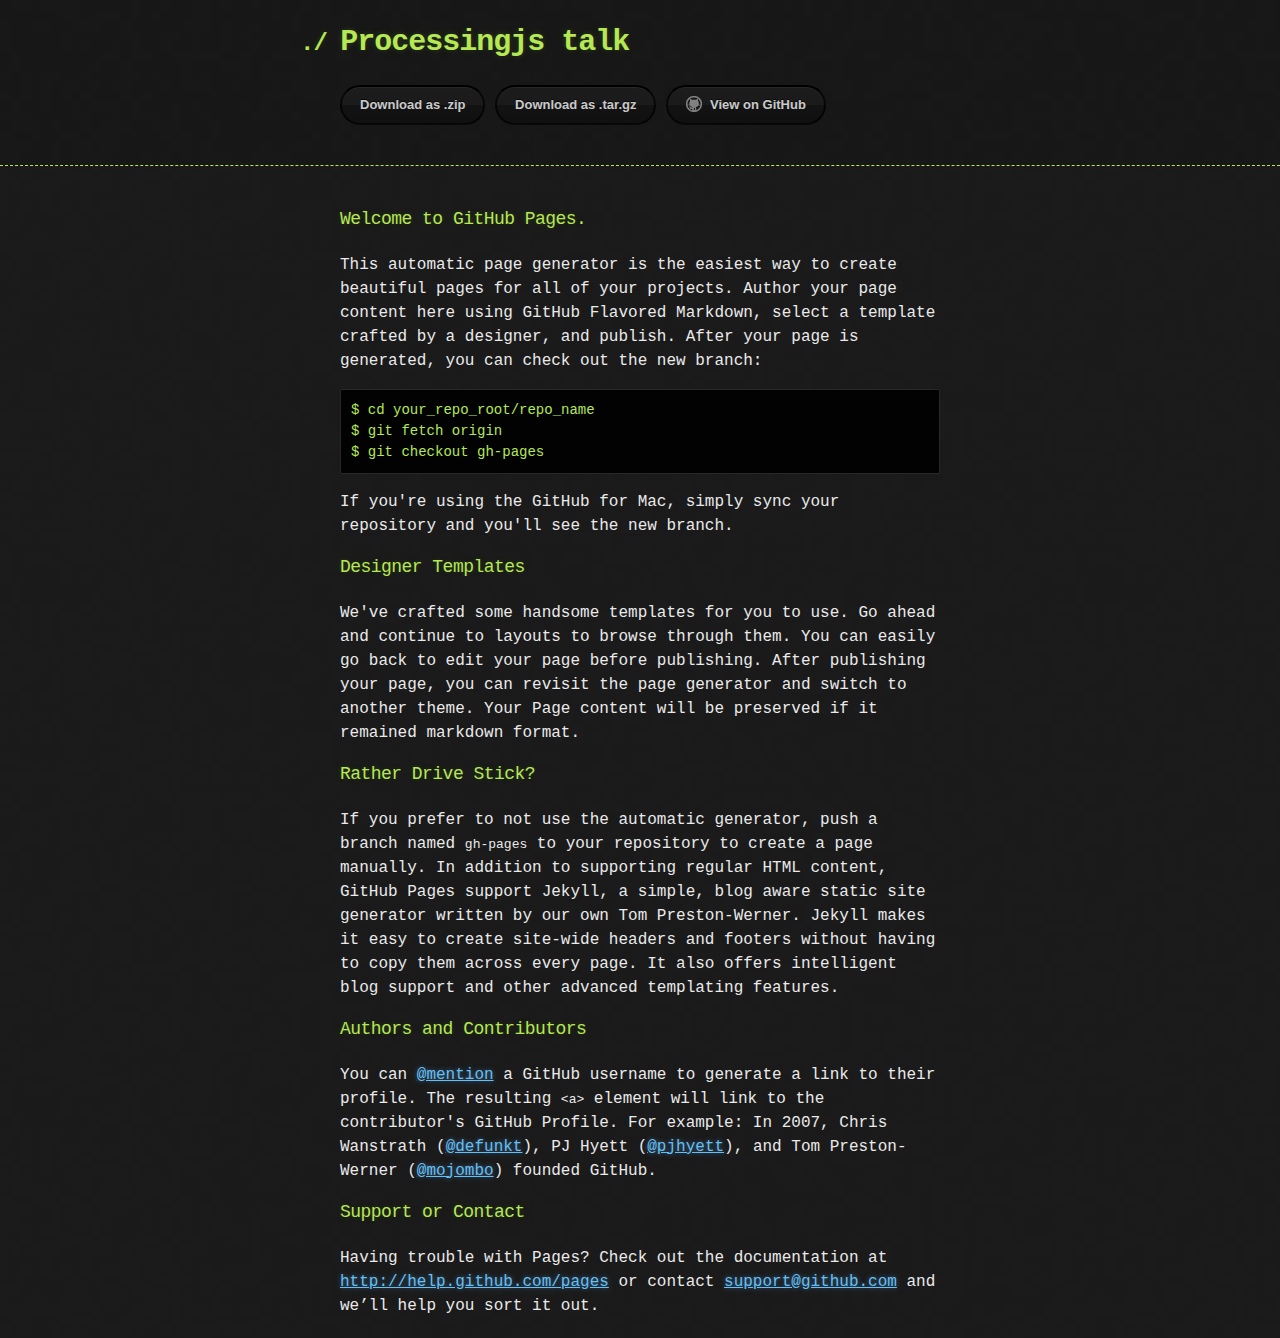
==== index.html @ dd73e2ac "Create gh-pages branch via GitHub" ====
<!DOCTYPE html>
<html>
  <head>
    <meta charset='utf-8'>
    <meta http-equiv="X-UA-Compatible" content="chrome=1">

    <link rel="stylesheet" type="text/css" href="stylesheets/stylesheet.css" media="screen" />
    <link rel="stylesheet" type="text/css" href="stylesheets/pygment_trac.css" media="screen" />
    <link rel="stylesheet" type="text/css" href="stylesheets/print.css" media="print" />

    <title>Processingjs talk by javierg</title>
  </head>

  <body>

    <header>
      <div class="container">
        <h1>Processingjs talk</h1>
        <h2></h2>

        <section id="downloads">
          <a href="https://github.com/javierg/processingjs_talk/zipball/master" class="btn">Download as .zip</a>
          <a href="https://github.com/javierg/processingjs_talk/tarball/master" class="btn">Download as .tar.gz</a>
          <a href="https://github.com/javierg/processingjs_talk" class="btn btn-github"><span class="icon"></span>View on GitHub</a>
        </section>
      </div>
    </header>

    <div class="container">
      <section id="main_content">
        <h3>Welcome to GitHub Pages.</h3>

<p>This automatic page generator is the easiest way to create beautiful pages for all of your projects. Author your page content here using GitHub Flavored Markdown, select a template crafted by a designer, and publish. After your page is generated, you can check out the new branch:</p>

<pre><code>$ cd your_repo_root/repo_name
$ git fetch origin
$ git checkout gh-pages
</code></pre>

<p>If you're using the GitHub for Mac, simply sync your repository and you'll see the new branch.</p>

<h3>Designer Templates</h3>

<p>We've crafted some handsome templates for you to use. Go ahead and continue to layouts to browse through them. You can easily go back to edit your page before publishing. After publishing your page, you can revisit the page generator and switch to another theme. Your Page content will be preserved if it remained markdown format.</p>

<h3>Rather Drive Stick?</h3>

<p>If you prefer to not use the automatic generator, push a branch named <code>gh-pages</code> to your repository to create a page manually. In addition to supporting regular HTML content, GitHub Pages support Jekyll, a simple, blog aware static site generator written by our own Tom Preston-Werner. Jekyll makes it easy to create site-wide headers and footers without having to copy them across every page. It also offers intelligent blog support and other advanced templating features.</p>

<h3>Authors and Contributors</h3>

<p>You can <a href="https://github.com/blog/821" class="user-mention">@mention</a> a GitHub username to generate a link to their profile. The resulting <code>&lt;a&gt;</code> element will link to the contributor's GitHub Profile. For example: In 2007, Chris Wanstrath (<a href="https://github.com/defunkt" class="user-mention">@defunkt</a>), PJ Hyett (<a href="https://github.com/pjhyett" class="user-mention">@pjhyett</a>), and Tom Preston-Werner (<a href="https://github.com/mojombo" class="user-mention">@mojombo</a>) founded GitHub.</p>

<h3>Support or Contact</h3>

<p>Having trouble with Pages? Check out the documentation at <a href="http://help.github.com/pages">http://help.github.com/pages</a> or contact <a href="mailto:support@github.com">support@github.com</a> and we’ll help you sort it out.</p>
      </section>
    </div>

    
  </body>
</html>
---- stylesheets/stylesheet.css ----
body {
  margin: 0;
  padding: 0;
  background: #151515 url("../images/bkg.png") 0 0;
  color: #eaeaea;
  font: 16px;
  line-height: 1.5;
  font-family: Monaco, "Bitstream Vera Sans Mono", "Lucida Console", Terminal, monospace;
}

/* General & 'Reset' Stuff */

.container {
  width: 90%;
  max-width: 600px;
  margin: 0 auto;
}

section {
  display: block;
  margin: 0 0 20px 0;
}

h1, h2, h3, h4, h5, h6 {
  margin: 0 0 20px;
}

li {
  line-height: 1.4 ;
}

/* Header, <header>
   header   - container
   h1       - project name
   h2       - project description
*/

header {
  background: rgba(0, 0, 0, 0.1);
  width: 100%;
  border-bottom: 1px dashed #b5e853;
  padding: 20px 0;
  margin: 0 0 40px 0;
}

header h1 {
  font-size: 30px;
  line-height: 1.5;
  margin: 0 0 0 -40px;
  font-weight: bold;
  font-family: Monaco, "Bitstream Vera Sans Mono", "Lucida Console", Terminal, monospace;
  color: #b5e853;
  text-shadow: 0 1px 1px rgba(0, 0, 0, 0.1),
               0 0 5px rgba(181, 232, 83, 0.1),
               0 0 10px rgba(181, 232, 83, 0.1);
  letter-spacing: -1px;
  -webkit-font-smoothing: antialiased;
}

header h1:before {
  content: "./ ";
  font-size: 24px;
}

header h2 {
  font-size: 18px;
  font-weight: 300;
  color: #666;
}

#downloads .btn {
  display: inline-block;
  text-align: center;
  margin: 0;
}

/* Main Content
*/

#main_content {
  width: 100%;
  -webkit-font-smoothing: antialiased;
}
section img {
  max-width: 100%
}

h1, h2, h3, h4, h5, h6 {
  font-weight: normal;
  font-family: Monaco, "Bitstream Vera Sans Mono", "Lucida Console", Terminal, monospace;
  color: #b5e853;
  letter-spacing: -0.03em;
  text-shadow: 0 1px 1px rgba(0, 0, 0, 0.1),
               0 0 5px rgba(181, 232, 83, 0.1),
               0 0 10px rgba(181, 232, 83, 0.1);
}

#main_content h1 {
  font-size: 30px;
}

#main_content h2 {
  font-size: 24px;
}

#main_content h3 {
  font-size: 18px;
}

#main_content h4 {
  font-size: 14px;
}

#main_content h5 {
  font-size: 12px;
  text-transform: uppercase;
  margin: 0 0 5px 0;
}

#main_content h6 {
  font-size: 12px;
  text-transform: uppercase;
  color: #999;
  margin: 0 0 5px 0;
}

dt {
  font-style: italic;
  font-weight: bold;
}

ul li {
  list-style: none;
}

ul li:before {
  content: ">>";
  font-family: Monaco, "Bitstream Vera Sans Mono", "Lucida Console", Terminal, monospace;
  font-size: 13px;
  color: #b5e853;
  margin-left: -37px;
  margin-right: 21px;
  line-height: 16px;
}

blockquote {
  color: #aaa;
  padding-left: 10px;
  border-left: 1px dotted #666;
}

pre {
  background: rgba(0, 0, 0, 0.9);
  border: 1px solid rgba(255, 255, 255, 0.15);
  padding: 10px;
  font-size: 14px;
  color: #b5e853;
  border-radius: 2px;
  -moz-border-radius: 2px;
  -webkit-border-radius: 2px;
  text-wrap: normal;
  overflow: auto;
  overflow-y: hidden;
}

table {
  width: 100%;
  margin: 0 0 20px 0;
}

th {
  text-align: left;
  border-bottom: 1px dashed #b5e853;
  padding: 5px 10px;
}

td {
  padding: 5px 10px;
}

hr {
  height: 0;
  border: 0;
  border-bottom: 1px dashed #b5e853;
  color: #b5e853;
}

/* Buttons
*/

.btn {
  display: inline-block;
  background: -webkit-linear-gradient(top, rgba(40, 40, 40, 0.3), rgba(35, 35, 35, 0.3) 50%, rgba(10, 10, 10, 0.3) 50%, rgba(0, 0, 0, 0.3));
  padding: 8px 18px;
  border-radius: 50px;
  border: 2px solid rgba(0, 0, 0, 0.7);
  border-bottom: 2px solid rgba(0, 0, 0, 0.7);
  border-top: 2px solid rgba(0, 0, 0, 1);
  color: rgba(255, 255, 255, 0.8);
  font-family: Helvetica, Arial, sans-serif;
  font-weight: bold;
  font-size: 13px;
  text-decoration: none;
  text-shadow: 0 -1px 0 rgba(0, 0, 0, 0.75);
  box-shadow: inset 0 1px 0 rgba(255, 255, 255, 0.05);
}

.btn:hover {
  background: -webkit-linear-gradient(top, rgba(40, 40, 40, 0.6), rgba(35, 35, 35, 0.6) 50%, rgba(10, 10, 10, 0.8) 50%, rgba(0, 0, 0, 0.8));
}

.btn .icon {
  display: inline-block;
  width: 16px;
  height: 16px;
  margin: 1px 8px 0 0;
  float: left;
}

.btn-github .icon {
  opacity: 0.6;
  background: url("../images/blacktocat.png") 0 0 no-repeat;
}

/* Links
   a, a:hover, a:visited
*/

a {
  color: #63c0f5;
  text-shadow: 0 0 5px rgba(104, 182, 255, 0.5);
}

/* Clearfix */

.cf:before, .cf:after {
  content:"";
  display:table;
}

.cf:after {
  clear:both;
}

.cf {
  zoom:1;
}
---- stylesheets/pygment_trac.css ----
.highlight .c { color: #999988; font-style: italic } /* Comment */
.highlight .err { color: #a61717; background-color: #e3d2d2 } /* Error */
.highlight .k { font-weight: bold } /* Keyword */
.highlight .o { font-weight: bold } /* Operator */
.highlight .cm { color: #999988; font-style: italic } /* Comment.Multiline */
.highlight .cp { color: #999999; font-weight: bold } /* Comment.Preproc */
.highlight .c1 { color: #999988; font-style: italic } /* Comment.Single */
.highlight .cs { color: #999999; font-weight: bold; font-style: italic } /* Comment.Special */
.highlight .gd { color: #000000; background-color: #ffdddd } /* Generic.Deleted */
.highlight .gd .x { color: #000000; background-color: #ffaaaa } /* Generic.Deleted.Specific */
.highlight .ge { font-style: italic } /* Generic.Emph */
.highlight .gr { color: #aa0000 } /* Generic.Error */
.highlight .gh { color: #999999 } /* Generic.Heading */
.highlight .gi { color: #000000; background-color: #ddffdd } /* Generic.Inserted */
.highlight .gi .x { color: #000000; background-color: #aaffaa } /* Generic.Inserted.Specific */
.highlight .go { color: #888888 } /* Generic.Output */
.highlight .gp { color: #555555 } /* Generic.Prompt */
.highlight .gs { font-weight: bold } /* Generic.Strong */
.highlight .gu { color: #800080; font-weight: bold; } /* Generic.Subheading */
.highlight .gt { color: #aa0000 } /* Generic.Traceback */
.highlight .kc { font-weight: bold } /* Keyword.Constant */
.highlight .kd { font-weight: bold } /* Keyword.Declaration */
.highlight .kn { font-weight: bold } /* Keyword.Namespace */
.highlight .kp { font-weight: bold } /* Keyword.Pseudo */
.highlight .kr { font-weight: bold } /* Keyword.Reserved */
.highlight .kt { color: #445588; font-weight: bold } /* Keyword.Type */
.highlight .m { color: #009999 } /* Literal.Number */
.highlight .s { color: #d14 } /* Literal.String */
.highlight .na { color: #008080 } /* Name.Attribute */
.highlight .nb { color: #0086B3 } /* Name.Builtin */
.highlight .nc { color: #445588; font-weight: bold } /* Name.Class */
.highlight .no { color: #008080 } /* Name.Constant */
.highlight .ni { color: #800080 } /* Name.Entity */
.highlight .ne { color: #990000; font-weight: bold } /* Name.Exception */
.highlight .nf { color: #990000; font-weight: bold } /* Name.Function */
.highlight .nn { color: #555555 } /* Name.Namespace */
.highlight .nt { color: #CBDFFF } /* Name.Tag */
.highlight .nv { color: #008080 } /* Name.Variable */
.highlight .ow { font-weight: bold } /* Operator.Word */
.highlight .w { color: #bbbbbb } /* Text.Whitespace */
.highlight .mf { color: #009999 } /* Literal.Number.Float */
.highlight .mh { color: #009999 } /* Literal.Number.Hex */
.highlight .mi { color: #009999 } /* Literal.Number.Integer */
.highlight .mo { color: #009999 } /* Literal.Number.Oct */
.highlight .sb { color: #d14 } /* Literal.String.Backtick */
.highlight .sc { color: #d14 } /* Literal.String.Char */
.highlight .sd { color: #d14 } /* Literal.String.Doc */
.highlight .s2 { color: #d14 } /* Literal.String.Double */
.highlight .se { color: #d14 } /* Literal.String.Escape */
.highlight .sh { color: #d14 } /* Literal.String.Heredoc */
.highlight .si { color: #d14 } /* Literal.String.Interpol */
.highlight .sx { color: #d14 } /* Literal.String.Other */
.highlight .sr { color: #009926 } /* Literal.String.Regex */
.highlight .s1 { color: #d14 } /* Literal.String.Single */
.highlight .ss { color: #990073 } /* Literal.String.Symbol */
.highlight .bp { color: #999999 } /* Name.Builtin.Pseudo */
.highlight .vc { color: #008080 } /* Name.Variable.Class */
.highlight .vg { color: #008080 } /* Name.Variable.Global */
.highlight .vi { color: #008080 } /* Name.Variable.Instance */
.highlight .il { color: #009999 } /* Literal.Number.Integer.Long */

.type-csharp .highlight .k { color: #0000FF }
.type-csharp .highlight .kt { color: #0000FF }
.type-csharp .highlight .nf { color: #000000; font-weight: normal }
.type-csharp .highlight .nc { color: #2B91AF }
.type-csharp .highlight .nn { color: #000000 }
.type-csharp .highlight .s { color: #A31515 }
.type-csharp .highlight .sc { color: #A31515 }
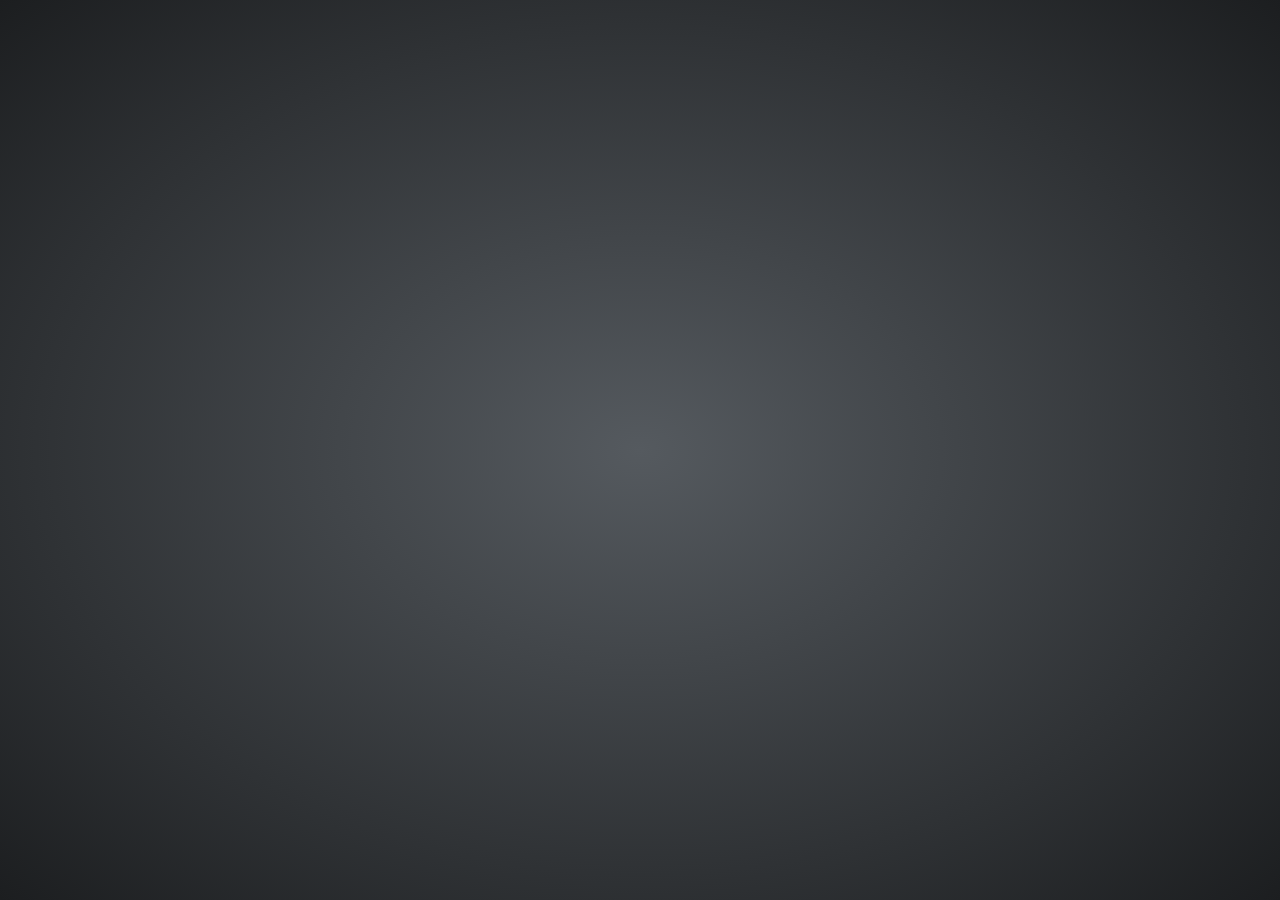
==== commit b960dacf: "first draft of presentation pages" ====
--- a/index.html
+++ b/index.html
@@ -1,62 +1,295 @@
-<!DOCTYPE html>
-<html>
-  <head>
-    <meta charset='utf-8'>
-    <meta http-equiv="X-UA-Compatible" content="chrome=1">
-
-    <link rel="stylesheet" type="text/css" href="stylesheets/stylesheet.css" media="screen" />
-    <link rel="stylesheet" type="text/css" href="stylesheets/pygment_trac.css" media="screen" />
-    <link rel="stylesheet" type="text/css" href="stylesheets/print.css" media="print" />
-
-    <title>Processingjs talk by javierg</title>
-  </head>
-
-  <body>
-
-    <header>
-      <div class="container">
-        <h1>Processingjs talk</h1>
-        <h2></h2>
-
-        <section id="downloads">
-          <a href="https://github.com/javierg/processingjs_talk/zipball/master" class="btn">Download as .zip</a>
-          <a href="https://github.com/javierg/processingjs_talk/tarball/master" class="btn">Download as .tar.gz</a>
-          <a href="https://github.com/javierg/processingjs_talk" class="btn btn-github"><span class="icon"></span>View on GitHub</a>
-        </section>
-      </div>
-    </header>
-
-    <div class="container">
-      <section id="main_content">
-        <h3>Welcome to GitHub Pages.</h3>
-
-<p>This automatic page generator is the easiest way to create beautiful pages for all of your projects. Author your page content here using GitHub Flavored Markdown, select a template crafted by a designer, and publish. After your page is generated, you can check out the new branch:</p>
-
-<pre><code>$ cd your_repo_root/repo_name
-$ git fetch origin
-$ git checkout gh-pages
-</code></pre>
-
-<p>If you're using the GitHub for Mac, simply sync your repository and you'll see the new branch.</p>
-
-<h3>Designer Templates</h3>
-
-<p>We've crafted some handsome templates for you to use. Go ahead and continue to layouts to browse through them. You can easily go back to edit your page before publishing. After publishing your page, you can revisit the page generator and switch to another theme. Your Page content will be preserved if it remained markdown format.</p>
-
-<h3>Rather Drive Stick?</h3>
-
-<p>If you prefer to not use the automatic generator, push a branch named <code>gh-pages</code> to your repository to create a page manually. In addition to supporting regular HTML content, GitHub Pages support Jekyll, a simple, blog aware static site generator written by our own Tom Preston-Werner. Jekyll makes it easy to create site-wide headers and footers without having to copy them across every page. It also offers intelligent blog support and other advanced templating features.</p>
-
-<h3>Authors and Contributors</h3>
-
-<p>You can <a href="https://github.com/blog/821" class="user-mention">@mention</a> a GitHub username to generate a link to their profile. The resulting <code>&lt;a&gt;</code> element will link to the contributor's GitHub Profile. For example: In 2007, Chris Wanstrath (<a href="https://github.com/defunkt" class="user-mention">@defunkt</a>), PJ Hyett (<a href="https://github.com/pjhyett" class="user-mention">@pjhyett</a>), and Tom Preston-Werner (<a href="https://github.com/mojombo" class="user-mention">@mojombo</a>) founded GitHub.</p>
-
-<h3>Support or Contact</h3>
-
-<p>Having trouble with Pages? Check out the documentation at <a href="http://help.github.com/pages">http://help.github.com/pages</a> or contact <a href="mailto:support@github.com">support@github.com</a> and we’ll help you sort it out.</p>
-      </section>
-    </div>
-
-    
-  </body>
-</html>+<!doctype html>  
+<html lang="en">
+	
+	<head>
+		<meta charset="utf-8">
+		
+    <title>Processing JS</title>
+
+		<meta name="description" content="An easy to use CSS 3D slideshow tool for quickly creating good looking HTML presentations.">
+		<meta name="author" content="Hakim El Hattab">
+
+		<meta name="apple-mobile-web-app-capable" content="yes" />
+		<meta name="apple-mobile-web-app-status-bar-style" content="black-translucent" />
+		
+		<link href='http://fonts.googleapis.com/css?family=Lato:400,700,400italic,700italic' rel='stylesheet' type='text/css'>
+		
+		<link rel="stylesheet" href="css/reset.css">
+		<link rel="stylesheet" href="css/main.css">
+		<link rel="stylesheet" href="css/print.css" type="text/css" media="print">
+    <link rel="stylesheet" href="lib/css/zenburn.css">
+
+    <script src="/javascripts/jquery.js" type="text/javascript"></script>
+		<script src="/lib/js/head.min.js"></script>
+    <script src="javascripts/processing.js"></script>
+		<script>
+      $(function(){
+        // Load the main reveal.js script
+        head.js( 'javascripts/reveal.js', function() {
+          // Parse the query string into a key/value object
+          var query = {};
+
+          location.search.replace( /[A-Z0-9]+?=(\w*)/gi, function(a) {
+            query[ a.split( '=' ).shift() ] = a.split( '=' ).pop();
+          } );
+
+          // Fires each time a new slide is activated
+          Reveal.addEventListener( 'slidechanged', function( event ) {
+            // event.previousSlide, event.currentSlide, event.indexh, event.indexv
+          } );
+
+          Reveal.initialize({
+            // Display controls in the bottom right corner
+            controls: true,
+
+            // Display a presentation progress bar
+            progress: true,
+
+            // If true; each slide will be pushed to the browser history
+            history: true,
+
+            // Loops the presentation, defaults to false
+            loop: false,
+
+            // Flags if mouse wheel navigation should be enabled
+            mouseWheel: false,
+
+            // Apply a 3D roll to links on hover
+            rollingLinks: true,
+
+            // UI style
+            theme: query.theme || 'default', // default/neon/beige
+
+            // Transition style
+            transition: query.transition || 'default' // default/cube/page/concave/linear(2d)
+          });
+        } );
+
+        // Load third party scripts
+        head.js( '/lib/js/classList.js' );
+        head.js( '/lib/js/highlight.js', function() {
+          // Fire off syntax highlighting for potential code samples in the slides
+          hljs.initHighlightingOnLoad();
+        });
+
+      });
+		</script>
+
+	</head>
+	
+	<body>
+		<div class="reveal">
+			<!-- Used to fade in a background when a specific slide state is reached -->
+			<div class="state-background"></div>
+			
+			<!-- Any section element inside of this container is displayed as a slide -->
+			<div class="slides">
+				<section>
+					<h1>Processing.js</h1>
+					<h3 class="inverted">no es una librería de canvas más</h3>
+				</section>
+
+				<section>
+					<h3 class="inverted">...o para ser más exactos</h3>
+					<h1>Processing</h1>
+          <canvas class="fragment" data-processing-sources="/src/jmartinho_tr-lines_2011.pde"></canvas>
+				</section>
+				
+				<section>
+					<h2>El Creador</h2>
+					<p><img src="/images/benfry.jpg" /></p>
+					<p><i><small><a href="http://www.benfry.com">www.benfry.com</a></small></i></p>
+				</section>
+
+        <section>
+          <h2>Plan de Guerra</h2>
+          <p>Se asume que la audiencia tiene un conocimiento intermedio de JavaScript.</p>
+          <ol id="toc">
+            <li>Qué es processing</li>
+            <li>Un pequeño ejemplo</li>
+            <li>Preguntas</li>
+            <li>Visualización de datos</li>
+            <li>Una aplicación</li>
+            <li>Links</li>
+            <li>FIN</li>
+          </ul>
+        </section>
+				
+				<section>
+					<h2>¿Qué es?</h2>
+          <ul>
+            <li class="fragment visible">
+              Processing es un lenguage y ambiente de desarrollo open source para gente que quiere
+              crear imágenes, animaciónes e interacciones.
+            </li>
+            <li class="fragment">
+              Desarrollado inicialmente como software para crear prototipos y enseñar los fundamentos
+              de la programación dentro de un contexto visual.
+            </li>
+            <li class="fragment">
+              A la fecha Processing a evolucionado a un lenguaje que es utilizado por estudiantes,
+              artistas y profesionales.
+            </li>
+          <ul>
+				</section>
+
+				<section>
+          <h2>Características</h2>
+          <ul>
+            <li class="fragment visible">Desarrollado para Linux/Unix, Widnows o Mac/OSX</li>
+            <li class="fragment">Capacidad de generar salida en 2D, 3D y para impresión</li>
+            <li class="fragment">Soporte integrado para OpenGL (WebGL)</li>
+            <li class="fragment">Originalmente escrito para JAVA, portado a Ruby, Python, .NET, JS</li>
+            <li class="fragment">...y coffeeescript</li>
+          </ul>
+				</section>
+
+        <section>
+          <h2>Estructura</h2>
+          <pre><code contenteditable class="language-html">
+&lt;!doctype html&gt;
+&lt;html&gt;
+  &lt;head&gt;
+    &lt;title&gt;Hello Processing&lt;/title&gt;
+    &lt;script src="javascripts/processing.js"&gt;&lt;/script&gt;
+  &lt;/head&gt;
+  &lt;body&gt;
+    &lt;canvas data-processing-sources="sample.pde"&gt;&lt;/canvas&gt;
+  &lt;/body&gt;
+&lt;/html&gt;
+          </code></pre>
+        </section>
+
+        <section>
+          <h2>El código</h2>
+          <pre><code contenteditable>
+float radius = 50.0;
+int X, Y;
+int nX, nY;
+int delay = 16;
+
+void setup(){
+  size(640,480);
+  strokeWeight(10);
+  frameRate(15);
+  X = width / 2;
+  Y = height / 2;
+  nX = X;
+  nY = Y;
+}
+
+void draw() {
+  radius = radius + sin(frameCount / 4);
+  X += (nX - X )/delay;
+  Y += (nY - Y )/delay;
+  background(100);
+  fill(0, 121, 184);
+  stroke(255);
+  ellipse(X, Y, radius, radius);
+}
+
+void mouseMoved(){
+  nX = mouseX;
+  nY = mouseY;
+}
+          </code></pre>
+        </section>
+
+        <section>
+          <h2>Taraaaaaan!</h2>
+          <canvas data-processing-sources="src/sample_01.pde"></canvas>
+        </section>
+
+        <section>
+          <h2>Preguntas...</h2>
+          <img src="/images/wtf.gif">
+        </section>
+
+        <section>
+          <h2>II. Visualización de datos</h2>
+          <p>La visualización de datos es el estudio de la representación visual de datos</P>
+          <blockquote>donde los datos son información abstraida de alguna manera esquemática, incluyendo atributos, variables, o alguna forma de unidad informática</blockquote>
+        </section>
+
+        <section>
+          <h2>Por ejemplo</h2>
+          <img src="/images/chimp-900.jpeg">
+          <small>© 2008 Ben Fry.</small>
+        </section>
+
+        <section>
+          <h2>Hagamos algo</h2>
+          <p class="fragment">De un set de datos representemos información relevante</p>
+          <p class="fragment">Por ejemplo, de un feed the twitter obtengamos el hash #tijuana</p>
+          <p class="fragment">representemos las menciones negativas y las positivas</p>
+          <p class="fragment">el uso de palabras dentro de un diccionario determina si el post es positivo o negativo</p>
+        </section>
+
+        <section>
+          <h2>Boceto</h2>
+          <p>#insertar boceto aquí</p>
+        </section>
+
+        <section>
+          <h2>El Código</h2>
+          <pre><code>#get twitter feed</code></pre>
+        </section>
+
+        <section>
+          <h2>Definimos las palabras</h2>
+          <pre><code>#set dictionary</code></pre>
+        </section>
+
+        <section>
+          <h2>Categorizamos los feeds</h2>
+          <pre><code>#set feed good/evyl ratio value</code></pre>
+        </section>
+
+        <section>
+          <h2>Graficamos los feeds en la pantalla</h2>
+          <pre><code>#draw the feeds</code></pre>
+        </section>
+
+        <section>
+          <h2>Actualización en timepo real?</h2>
+          <pre><code>#redraw the feeds</code></pre>
+        </section>
+
+        <section>
+          <h2>Preguntas...</h2>
+          <img src="/images/wtf.gif">
+        </section>
+
+        <section>
+          <h2>LINKS</h2>
+          <ul>
+            <li><a href="http://www.processing.org/">processing.org</a></li>
+            <li><a href="http://www.openprocessing.org/">openprocessing.org</a></li>
+            <li><a href="http://www.openprocessing.org/">processingjs.org</a></li>
+            <li><a href="https://github.com/jashkenas/ruby-processing">ruby processing</a></li>
+            <li><a href="https://github.com/jdf/processing.py">python processing</a></li>
+            <li><a href="http://dnetprocessing.sourceforge.net">.NET processing</a></li>
+          </ul>
+        </section>
+				
+				<section>
+					<h1>FIN</h1>
+					<h3 class="inverted">Javier Guerra</h3>
+          <small><a href="mailto:guerra@metamorfo.com">@tijuanate</a></small>
+				</section>
+			</div>
+
+			<!-- The navigational controls UI -->
+			<aside class="controls">
+				<a class="left" href="#">&#x25C4;</a>
+				<a class="right" href="#">&#x25BA;</a>
+				<a class="up" href="#">&#x25B2;</a>
+				<a class="down" href="#">&#x25BC;</a>
+			</aside>
+
+			<!-- Displays presentation progress, max value changes via JS to reflect # of slides -->
+			<div class="progress"><span></span></div>
+			
+		</div>		
+	</body>
+</html>
--- a/css/main.css
+++ b/css/main.css
@@ -0,0 +1,1011 @@
+@charset "UTF-8";
+/**
+ * Main styles for reveal.js 
+ *
+ * @author Hakim El Hattab
+ */
+
+
+/*********************************************
+ * FONT-FACE DEFINITIONS
+ *********************************************/
+
+@font-face {
+	font-family: 'League Gothic';
+	src: url('../lib/font/league_gothic-webfont.ttf') format('truetype');
+	font-weight: normal;
+	font-style: normal;
+}
+
+
+/*********************************************
+ * GLOBAL STYLES
+ *********************************************/
+
+html, body {
+	padding: 0;
+	margin: 0;
+	width: 100%;
+	height: 100%;
+	min-height: 600px;
+}
+
+body {
+	position: relative;
+	padding: 0;
+	margin: 0;
+	overflow: hidden;
+	
+	font-family: 'Lato', Times, 'Times New Roman', serif;
+	font-size: 36px;
+	font-weight: 200;
+	letter-spacing: -0.02em;
+	color: #eee;
+
+	background: #1c1e20;
+	background: url([data-uri]);
+	background: -moz-radial-gradient(center, ellipse cover,  rgba(85,90,95,1) 0%, rgba(28,30,32,1) 100%);
+	background: -webkit-gradient(radial, center center, 0px, center center, 100%, color-stop(0%,rgba(85,90,95,1)), color-stop(100%,rgba(28,30,32,1)));
+	background: -webkit-radial-gradient(center, ellipse cover,  rgba(85,90,95,1) 0%,rgba(28,30,32,1) 100%);
+	background: -o-radial-gradient(center, ellipse cover,  rgba(85,90,95,1) 0%,rgba(28,30,32,1) 100%);
+	background: -ms-radial-gradient(center, ellipse cover,  rgba(85,90,95,1) 0%,rgba(28,30,32,1) 100%);
+	background: radial-gradient(center, ellipse cover,  rgba(85,90,95,1) 0%,rgba(28,30,32,1) 100%);
+}
+
+/*********************************************
+ * HEADERS
+ *********************************************/
+.reveal h1, 
+.reveal h2, 
+.reveal h3, 
+.reveal h4 {
+	margin: 0 0 20px 0;
+	
+	color: #eee;
+	
+	font-family: 'League Gothic', sans-serif;
+	line-height: 0.9em;
+	letter-spacing: 0.02em;
+	
+	text-transform: uppercase;
+	text-shadow: 0px 0px 6px rgba(0,0,0,0.2);
+}
+
+.reveal h1 { font-size: 136px; 	}
+.reveal h2 { font-size: 76px;	}
+.reveal h3 { font-size: 56px;	}
+.reveal h4 { font-size: 36px;	}
+
+.reveal h1.inverted,
+.reveal h2.inverted,
+.reveal h3.inverted,
+.reveal h4.inverted {
+	color: #fff;
+	text-shadow: 0px 0px 2px rgba(0,0,0,0.2);
+}
+
+.reveal h1 {
+	text-shadow: 0 1px 0 #ccc,
+                 0 2px 0 #c9c9c9,
+                 0 3px 0 #bbb,
+                 0 4px 0 #b9b9b9,
+                 0 5px 0 #aaa,
+                 0 6px 1px rgba(0,0,0,.1),
+                 0 0 5px rgba(0,0,0,.1),
+                 0 1px 3px rgba(0,0,0,.3),
+                 0 3px 5px rgba(0,0,0,.2),
+                 0 5px 10px rgba(0,0,0,.25),
+                 0 20px 20px rgba(0,0,0,.15);
+}
+
+
+/*********************************************
+ * VIEW FRAGMENTS
+ *********************************************/
+
+.reveal .slides section .fragment {
+	opacity: 0;
+
+	-webkit-transition: all .2s ease;
+	   -moz-transition: all .2s ease;
+	    -ms-transition: all .2s ease;
+	     -o-transition: all .2s ease;
+	        transition: all .2s ease;
+}
+	.reveal .slides section .fragment.visible {
+		opacity: 1;
+	}
+
+
+/*********************************************
+ * DEFAULT ELEMENT STYLES
+ *********************************************/
+
+.reveal .slides section {
+	line-height: 1.2em;
+	font-weight: normal;
+}
+
+.reveal .slides section p, .reveal .slides section li{
+  margin-bottom: 0.6em;
+}
+
+.reveal strong,
+.reveal b {
+	font-weight: bold;
+}
+
+.reveal em, 
+.reveal i {
+	font-style: italic;
+}
+
+.reveal ol, 
+.reveal ul {
+	display: inline-block;
+
+	text-align: left;
+	margin: 0 auto;
+}
+
+.reveal ol {
+	list-style-type: decimal;
+}
+
+.reveal ul {
+	list-style-type: disc;
+}
+
+.reveal ul ul {
+	list-style-type: square;
+}
+
+.reveal ul ul ul {
+	list-style-type: circle;
+}
+
+.reveal ul ul,
+.reveal ul ol,
+.reveal ol ol,
+.reveal ol ul {
+	display: block;
+	margin-left: 40px;
+}
+
+.reveal p {
+	margin-bottom: 10px;
+}
+
+.reveal blockquote {
+	display: block;
+	position: relative;
+	width: 70%;
+	margin: 5px auto;
+	padding: 5px;
+	
+	font-style: italic;
+	background: rgba(255, 255, 255, 0.05);
+	box-shadow: 0px 0px 2px rgba(0,0,0,0.2);
+}
+	.reveal blockquote:before {
+		content: '“';
+	}
+	.reveal blockquote:after {
+		content: '”';
+	}
+
+.reveal pre {
+	display: block;
+	position: relative;
+	width: 90%;
+	margin: 10px auto;
+
+	text-align: left;
+	font-size: 20px;
+	font-family: monospace;
+	line-height: 1.2em;
+
+	word-wrap: break-word;
+
+	box-shadow: 0px 0px 6px rgba(0,0,0,0.3);
+}
+
+.reveal code {
+	font-family: monospace;
+}
+
+.reveal table th, 
+.reveal table td {
+ 	 text-align: left;
+ 	 padding-right: .3em;
+}
+
+.reveal table th {
+ 	 text-shadow: rgb(255,255,255) 1px 1px 2px;
+}
+
+.reveal small {
+	font-size: 60%;
+	line-height: 1em;
+	vertical-align: top;
+}
+
+.reveal q {	
+	font-style: italic;
+}
+	.reveal q:before {
+		content: '“';
+	}
+	.reveal q:after {
+		content: '”';
+	}
+
+.reveal a:not(.image) {
+	color: hsl(185, 85%, 50%);
+	text-decoration: none;
+
+	-webkit-transition: all .2s ease;
+	   -moz-transition: all .2s ease;
+	    -ms-transition: all .2s ease;
+	     -o-transition: all .2s ease;
+	        transition: all .2s ease;
+}
+	
+	.reveal a:not(.image):hover {
+		color: hsl(185, 85%, 70%);
+		background: hsla(185, 25%, 20%, 0.4);
+		text-shadow: none;
+		border: none;
+		border-radius: 2px;
+	}
+
+.reveal section img {
+	margin: 30px 0 0 0;
+	background: rgba(255,255,255,0.12);
+	border: 4px solid #eee;
+	
+	-webkit-box-shadow: 0 0 10px rgba(0, 0, 0, 0.15);
+	   -moz-box-shadow: 0 0 10px rgba(0, 0, 0, 0.15);
+	        box-shadow: 0 0 10px rgba(0, 0, 0, 0.15);
+	
+	-webkit-transition: all .2s linear;
+	   -moz-transition: all .2s linear;
+	    -ms-transition: all .2s linear;
+	     -o-transition: all .2s linear;
+	        transition: all .2s linear;
+}
+
+	.reveal a:hover img {
+		background: rgba(255,255,255,0.2);
+		border-color: #13DAEC;
+		
+		-webkit-box-shadow: 0 0 20px rgba(0, 0, 0, 0.55);
+		   -moz-box-shadow: 0 0 20px rgba(0, 0, 0, 0.55);
+		        box-shadow: 0 0 20px rgba(0, 0, 0, 0.55);
+	}
+
+
+/*********************************************
+ * CONTROLS
+ *********************************************/
+
+.reveal .controls {
+	display: none;
+	position: fixed;
+	width: 100px;
+	height: 100px;
+	z-index: 30;
+
+	right: 0;
+	bottom: 0;
+}
+	
+	.reveal .controls a {
+		font-size: 30px;
+		position: absolute;
+		opacity: 0.1;
+		color: #fff;
+	}
+		.reveal .controls a.enabled {
+			opacity: 0.6;
+			color: hsl(185, 85%, 70%);
+
+			text-shadow: 0px 0px 2px hsla(185, 45%, 70%, 0.3);
+		}
+		.reveal .controls a.enabled:active {
+			margin-top: 1px;
+		}
+
+	.reveal .controls .left {
+		top: 30px;
+	}
+
+	.reveal .controls .right {
+		left: 60px;
+		top: 30px;
+	}
+
+	.reveal .controls .up {
+		left: 30px;
+	}
+
+	.reveal .controls .down {
+		left: 30px;
+		top: 60px;
+
+	}
+
+
+/*********************************************
+ * PROGRESS BAR
+ *********************************************/
+
+.reveal .progress {
+	position: fixed;
+	display: none;
+	height: 3px;
+	width: 100%;
+	bottom: 0;
+	left: 0;
+
+	background: rgba(0,0,0,0.2);
+}
+	
+	.reveal .progress span {
+		display: block;
+		background: hsl(185, 85%, 50%);
+		height: 100%;
+		width: 0px;
+
+		-webkit-transition: width 800ms cubic-bezier(0.260, 0.860, 0.440, 0.985);
+		   -moz-transition: width 800ms cubic-bezier(0.260, 0.860, 0.440, 0.985);
+		    -ms-transition: width 800ms cubic-bezier(0.260, 0.860, 0.440, 0.985);
+		     -o-transition: width 800ms cubic-bezier(0.260, 0.860, 0.440, 0.985);
+		        transition: width 800ms cubic-bezier(0.260, 0.860, 0.440, 0.985);
+	}
+
+/*********************************************
+ * ROLLING LINKS
+ *********************************************/
+
+.reveal .roll {
+    display: inline-block;
+    overflow: hidden;
+
+    vertical-align: top;
+
+    -webkit-perspective: 400px;
+       -moz-perspective: 400px;
+        -ms-perspective: 400px;
+            perspective: 400px;
+
+    -webkit-perspective-origin: 50% 50%;
+       -moz-perspective-origin: 50% 50%;
+        -ms-perspective-origin: 50% 50%;
+            perspective-origin: 50% 50%;
+}
+	.reveal .roll:hover {
+		background: none;
+		text-shadow: none;
+	}
+.reveal .roll span {
+    display: block;
+    position: relative;
+    padding: 0 2px;
+
+	pointer-events: none;
+
+    -webkit-transition: all 400ms ease;
+       -moz-transition: all 400ms ease;
+        -ms-transition: all 400ms ease;
+            transition: all 400ms ease;
+    
+    -webkit-transform-origin: 50% 0%;
+       -moz-transform-origin: 50% 0%;
+        -ms-transform-origin: 50% 0%;
+            transform-origin: 50% 0%;
+    
+    -webkit-transform-style: preserve-3d;
+       -moz-transform-style: preserve-3d;
+        -ms-transform-style: preserve-3d;
+            transform-style: preserve-3d;
+}
+    .reveal .roll:hover span {
+        background: rgba(0,0,0,0.5);
+
+        -webkit-transform: translate3d( 0px, 0px, -45px ) rotateX( 90deg );
+           -moz-transform: translate3d( 0px, 0px, -45px ) rotateX( 90deg );
+            -ms-transform: translate3d( 0px, 0px, -45px ) rotateX( 90deg );
+                transform: translate3d( 0px, 0px, -45px ) rotateX( 90deg );
+    }
+.reveal .roll span:after {
+    content: attr(data-title);
+
+    display: block;
+    position: absolute;
+    left: 0;
+    top: 0;
+    padding: 0 2px;
+
+    color: #fff;
+    background: hsl(185, 60%, 35%);
+
+    -webkit-transform-origin: 50% 0%;
+       -moz-transform-origin: 50% 0%;
+        -ms-transform-origin: 50% 0%;
+            transform-origin: 50% 0%;
+
+    -webkit-transform: translate3d( 0px, 105%, 0px ) rotateX( -90deg );
+       -moz-transform: translate3d( 0px, 105%, 0px ) rotateX( -90deg );
+        -ms-transform: translate3d( 0px, 105%, 0px ) rotateX( -90deg );
+            transform: translate3d( 0px, 105%, 0px ) rotateX( -90deg );
+}
+
+
+/*********************************************
+ * SLIDES
+ *********************************************/
+
+.reveal .slides {
+	position: absolute;
+	width: 900px;
+	height: 600px;
+	
+	left: 50%;
+	top: 50%;
+	margin-left: -450px;
+	margin-top: -320px;
+	padding: 20px 0px;
+	
+	text-align: center;
+
+	-webkit-transition: -webkit-perspective .4s ease;
+	   -moz-transition: -moz-perspective .4s ease;
+	    -ms-transition: -ms-perspective .4s ease;
+	     -o-transition: -o-perspective .4s ease;
+	        transition: perspective .4s ease;
+	
+	-webkit-perspective: 600px;
+	   -moz-perspective: 600px;
+	    -ms-perspective: 600px;
+	        perspective: 600px;
+
+ 	-webkit-perspective-origin: 50% 25%;
+ 	   -moz-perspective-origin: 50% 25%;
+ 	    -ms-perspective-origin: 50% 25%;
+ 	        perspective-origin: 50% 25%;
+}
+
+.reveal .slides>section,
+.reveal .slides>section>section {
+	display: none;
+	position: absolute;
+	width: 100%;
+	min-height: 600px;
+
+    z-index: 10;
+	
+	-webkit-transform-style: preserve-3d;
+	   -moz-transform-style: preserve-3d;
+	    -ms-transform-style: preserve-3d;
+	        transform-style: preserve-3d;
+	
+	-webkit-transition: all 800ms cubic-bezier(0.260, 0.860, 0.440, 0.985);
+	   -moz-transition: all 800ms cubic-bezier(0.260, 0.860, 0.440, 0.985);
+	    -ms-transition: all 800ms cubic-bezier(0.260, 0.860, 0.440, 0.985);
+	     -o-transition: all 800ms cubic-bezier(0.260, 0.860, 0.440, 0.985);
+	        transition: all 800ms cubic-bezier(0.260, 0.860, 0.440, 0.985);
+}
+
+.reveal .slides>section.present {
+	display: block;
+	z-index: 11;
+	opacity: 1;
+}
+
+
+/*********************************************
+ * DEFAULT TRANSITION
+ *********************************************/
+
+.reveal .slides>section.past {
+	display: block;
+	opacity: 0;
+	
+	-webkit-transform: translate3d(-100%, 0, 0) rotateY(-90deg) translate3d(-100%, 0, 0);
+	   -moz-transform: translate3d(-100%, 0, 0) rotateY(-90deg) translate3d(-100%, 0, 0);
+	    -ms-transform: translate3d(-100%, 0, 0) rotateY(-90deg) translate3d(-100%, 0, 0);
+	        transform: translate3d(-100%, 0, 0) rotateY(-90deg) translate3d(-100%, 0, 0);
+}
+.reveal .slides>section.future {
+	display: block;
+	opacity: 0;
+	
+	-webkit-transform: translate3d(100%, 0, 0) rotateY(90deg) translate3d(100%, 0, 0);
+	   -moz-transform: translate3d(100%, 0, 0) rotateY(90deg) translate3d(100%, 0, 0);
+	    -ms-transform: translate3d(100%, 0, 0) rotateY(90deg) translate3d(100%, 0, 0);
+	        transform: translate3d(100%, 0, 0) rotateY(90deg) translate3d(100%, 0, 0);
+}
+
+.reveal .slides>section>section.past {
+	display: block;
+	opacity: 0;
+	
+	-webkit-transform: translate3d(0, -50%, 0) rotateX(70deg) translate3d(0, -50%, 0);
+	   -moz-transform: translate3d(0, -50%, 0) rotateX(70deg) translate3d(0, -50%, 0);
+	    -ms-transform: translate3d(0, -50%, 0) rotateX(70deg) translate3d(0, -50%, 0);
+	        transform: translate3d(0, -50%, 0) rotateX(70deg) translate3d(0, -50%, 0);
+}
+.reveal .slides>section>section.future {
+	display: block;
+	opacity: 0;
+	
+	-webkit-transform: translate3d(0, 50%, 0) rotateX(-70deg) translate3d(0, 50%, 0);
+	   -moz-transform: translate3d(0, 50%, 0) rotateX(-70deg) translate3d(0, 50%, 0);
+	    -ms-transform: translate3d(0, 50%, 0) rotateX(-70deg) translate3d(0, 50%, 0);
+	        transform: translate3d(0, 50%, 0) rotateX(-70deg) translate3d(0, 50%, 0);
+}
+
+
+/*********************************************
+ * CONCAVE TRANSITION
+ *********************************************/
+
+.reveal.concave  .slides>section.past {
+	-webkit-transform: translate3d(-100%, 0, 0) rotateY(90deg) translate3d(-100%, 0, 0);
+	   -moz-transform: translate3d(-100%, 0, 0) rotateY(90deg) translate3d(-100%, 0, 0);
+	    -ms-transform: translate3d(-100%, 0, 0) rotateY(90deg) translate3d(-100%, 0, 0);
+	        transform: translate3d(-100%, 0, 0) rotateY(90deg) translate3d(-100%, 0, 0);
+}
+.reveal.concave  .slides>section.future {
+	-webkit-transform: translate3d(100%, 0, 0) rotateY(-90deg) translate3d(100%, 0, 0);
+	   -moz-transform: translate3d(100%, 0, 0) rotateY(-90deg) translate3d(100%, 0, 0);
+	    -ms-transform: translate3d(100%, 0, 0) rotateY(-90deg) translate3d(100%, 0, 0);
+	        transform: translate3d(100%, 0, 0) rotateY(-90deg) translate3d(100%, 0, 0);
+}
+
+.reveal.concave  .slides>section>section.past {
+	-webkit-transform: translate3d(0, -80%, 0) rotateX(-70deg) translate3d(0, -80%, 0);
+	   -moz-transform: translate3d(0, -80%, 0) rotateX(-70deg) translate3d(0, -80%, 0);
+	    -ms-transform: translate3d(0, -80%, 0) rotateX(-70deg) translate3d(0, -80%, 0);
+	        transform: translate3d(0, -80%, 0) rotateX(-70deg) translate3d(0, -80%, 0);
+}
+.reveal.concave  .slides>section>section.future {
+	-webkit-transform: translate3d(0, 80%, 0) rotateX(70deg) translate3d(0, 80%, 0);
+	   -moz-transform: translate3d(0, 80%, 0) rotateX(70deg) translate3d(0, 80%, 0);
+	    -ms-transform: translate3d(0, 80%, 0) rotateX(70deg) translate3d(0, 80%, 0);
+	        transform: translate3d(0, 80%, 0) rotateX(70deg) translate3d(0, 80%, 0);
+}
+
+
+/*********************************************
+ * LINEAR TRANSITION
+ *********************************************/
+
+.reveal.linear .slides>section.past {
+	-webkit-transform: translate(-150%, 0);
+	   -moz-transform: translate(-150%, 0);
+	    -ms-transform: translate(-150%, 0);
+	     -o-transform: translate(-150%, 0);
+	        transform: translate(-150%, 0);
+}
+.reveal.linear .slides>section.future {
+	-webkit-transform: translate(150%, 0);
+	   -moz-transform: translate(150%, 0);
+	    -ms-transform: translate(150%, 0);
+	     -o-transform: translate(150%, 0);
+	        transform: translate(150%, 0);
+}
+
+.reveal.linear .slides>section>section.past {
+	-webkit-transform: translate(0, -150%);
+	   -moz-transform: translate(0, -150%);
+	    -ms-transform: translate(0, -150%);
+	     -o-transform: translate(0, -150%);
+	        transform: translate(0, -150%);
+}
+.reveal.linear .slides>section>section.future {
+	-webkit-transform: translate(0, 150%);
+	   -moz-transform: translate(0, 150%);
+	    -ms-transform: translate(0, 150%);
+	     -o-transform: translate(0, 150%);
+	        transform: translate(0, 150%);
+}
+
+/*********************************************
+ * BOX TRANSITION
+ *********************************************/
+
+.reveal.cube .slides {
+	margin-top: -350px;
+
+	-webkit-perspective-origin: 50% 25%;
+ 	   -moz-perspective-origin: 50% 25%;
+ 	    -ms-perspective-origin: 50% 25%;
+ 	        perspective-origin: 50% 25%;
+
+	-webkit-perspective: 1300px;
+	   -moz-perspective: 1300px;
+	    -ms-perspective: 1300px;
+	        perspective: 1300px;
+}
+
+.reveal.cube .slides section {
+	padding: 30px;
+
+	-webkit-backface-visibility: hidden;
+	   -moz-backface-visibility: hidden;
+	    -ms-backface-visibility: hidden;
+	        backface-visibility: hidden;
+	
+	-webkit-box-sizing: border-box;
+	   -moz-box-sizing: border-box;
+	        box-sizing: border-box;
+}
+	.reveal.cube .slides section:not(.stack):before {
+		content: '';
+		position: absolute;
+		display: block;
+		width: 100%;
+		height: 100%;
+		left: 0;
+		top: 0;
+		background: #232628;
+		border-radius: 4px;
+
+		-webkit-transform: translateZ( -20px );
+		   -moz-transform: translateZ( -20px );
+		    -ms-transform: translateZ( -20px );
+		     -o-transform: translateZ( -20px );
+		        transform: translateZ( -20px );
+	}
+	.reveal.cube .slides section:not(.stack):after {
+		content: '';
+		position: absolute;
+		display: block;
+		width: 90%;
+		height: 30px;
+		left: 5%;
+		bottom: 0;
+		background: none;
+		z-index: 1;
+
+		border-radius: 4px;
+		box-shadow: 0px 95px 25px rgba(0,0,0,0.2);
+
+		-webkit-transform: translateZ(-90px) rotateX( 65deg );
+		   -moz-transform: translateZ(-90px) rotateX( 65deg );
+		    -ms-transform: translateZ(-90px) rotateX( 65deg );
+		     -o-transform: translateZ(-90px) rotateX( 65deg );
+		        transform: translateZ(-90px) rotateX( 65deg );
+	}
+
+.reveal.cube .slides>section.stack {
+	padding: 0;
+	background: none;
+}
+
+.reveal.cube .slides>section.past {
+	-webkit-transform-origin: 100% 0%;
+	   -moz-transform-origin: 100% 0%;
+	    -ms-transform-origin: 100% 0%;
+	        transform-origin: 100% 0%;
+
+	-webkit-transform: translate3d(-100%, 0, 0) rotateY(-90deg);
+	   -moz-transform: translate3d(-100%, 0, 0) rotateY(-90deg);
+	    -ms-transform: translate3d(-100%, 0, 0) rotateY(-90deg);
+	        transform: translate3d(-100%, 0, 0) rotateY(-90deg);
+}
+
+.reveal.cube .slides>section.future {
+	-webkit-transform-origin: 0% 0%;
+	   -moz-transform-origin: 0% 0%;
+	    -ms-transform-origin: 0% 0%;
+	        transform-origin: 0% 0%;
+
+	-webkit-transform: translate3d(100%, 0, 0) rotateY(90deg);
+	   -moz-transform: translate3d(100%, 0, 0) rotateY(90deg);
+	    -ms-transform: translate3d(100%, 0, 0) rotateY(90deg);
+	        transform: translate3d(100%, 0, 0) rotateY(90deg);
+}
+
+.reveal.cube .slides>section>section.past {
+	-webkit-transform-origin: 0% 100%;
+	   -moz-transform-origin: 0% 100%;
+	    -ms-transform-origin: 0% 100%;
+	        transform-origin: 0% 100%;
+
+	-webkit-transform: translate3d(0, -100%, 0) rotateX(90deg);
+	   -moz-transform: translate3d(0, -100%, 0) rotateX(90deg);
+	    -ms-transform: translate3d(0, -100%, 0) rotateX(90deg);
+	        transform: translate3d(0, -100%, 0) rotateX(90deg);
+}
+
+.reveal.cube .slides>section>section.future {
+	-webkit-transform-origin: 0% 0%;
+	   -moz-transform-origin: 0% 0%;
+	    -ms-transform-origin: 0% 0%;
+	        transform-origin: 0% 0%;
+
+	-webkit-transform: translate3d(0, 100%, 0) rotateX(-90deg);
+	   -moz-transform: translate3d(0, 100%, 0) rotateX(-90deg);
+	    -ms-transform: translate3d(0, 100%, 0) rotateX(-90deg);
+	        transform: translate3d(0, 100%, 0) rotateX(-90deg);
+}
+
+
+/*********************************************
+ * PAGE TRANSITION
+ *********************************************/
+
+.reveal.page .slides {
+	margin-top: -350px;
+
+	-webkit-perspective-origin: 50% 50%;
+ 	   -moz-perspective-origin: 50% 50%;
+ 	    -ms-perspective-origin: 50% 50%;
+ 	        perspective-origin: 50% 50%;
+
+	-webkit-perspective: 3000px;
+	   -moz-perspective: 3000px;
+	    -ms-perspective: 3000px;
+	        perspective: 3000px;
+}
+
+.reveal.page .slides section {
+	padding: 30px;
+
+	-webkit-box-sizing: border-box;
+	   -moz-box-sizing: border-box;
+	        box-sizing: border-box;
+}
+	.reveal.page .slides section.past {
+		z-index: 12;
+	}
+	.reveal.page .slides section:not(.stack):before {
+		content: '';
+		position: absolute;
+		display: block;
+		width: 100%;
+		height: 100%;
+		left: 0;
+		top: 0;
+		background: #232628;
+
+		-webkit-transform: translateZ( -20px );
+		   -moz-transform: translateZ( -20px );
+		    -ms-transform: translateZ( -20px );
+		     -o-transform: translateZ( -20px );
+		        transform: translateZ( -20px );
+	}
+	.reveal.page .slides section:not(.stack):after {
+		content: '';
+		position: absolute;
+		display: block;
+		width: 90%;
+		height: 30px;
+		left: 5%;
+		bottom: 0;
+		background: none;
+		z-index: 1;
+
+		border-radius: 4px;
+		box-shadow: 0px 95px 25px rgba(0,0,0,0.2);
+
+		-webkit-transform: translateZ(-90px) rotateX( 65deg );
+	}
+
+.reveal.page .slides>section.stack {
+	padding: 0;
+	background: none;
+}
+
+.reveal.page .slides>section.past {
+	-webkit-transform-origin: 0% 0%;
+	   -moz-transform-origin: 0% 0%;
+	    -ms-transform-origin: 0% 0%;
+	        transform-origin: 0% 0%;
+
+	-webkit-transform: translate3d(-40%, 0, 0) rotateY(-80deg);
+	   -moz-transform: translate3d(-40%, 0, 0) rotateY(-80deg);
+	    -ms-transform: translate3d(-40%, 0, 0) rotateY(-80deg);
+	        transform: translate3d(-40%, 0, 0) rotateY(-80deg);
+}
+
+.reveal.page .slides>section.future {
+	-webkit-transform-origin: 100% 0%;
+	   -moz-transform-origin: 100% 0%;
+	    -ms-transform-origin: 100% 0%;
+	        transform-origin: 100% 0%;
+
+	-webkit-transform: translate3d(0, 0, 0);
+	   -moz-transform: translate3d(0, 0, 0);
+	    -ms-transform: translate3d(0, 0, 0);
+	        transform: translate3d(0, 0, 0);
+}
+
+.reveal.page .slides>section>section.past {
+	-webkit-transform-origin: 0% 0%;
+	   -moz-transform-origin: 0% 0%;
+	    -ms-transform-origin: 0% 0%;
+	        transform-origin: 0% 0%;
+
+	-webkit-transform: translate3d(0, -40%, 0) rotateX(80deg);
+	   -moz-transform: translate3d(0, -40%, 0) rotateX(80deg);
+	    -ms-transform: translate3d(0, -40%, 0) rotateX(80deg);
+	        transform: translate3d(0, -40%, 0) rotateX(80deg);
+}
+
+.reveal.page .slides>section>section.future {
+	-webkit-transform-origin: 0% 100%;
+	   -moz-transform-origin: 0% 100%;
+	    -ms-transform-origin: 0% 100%;
+	        transform-origin: 0% 100%;
+
+	-webkit-transform: translate3d(0, 0, 0);
+	   -moz-transform: translate3d(0, 0, 0);
+	    -ms-transform: translate3d(0, 0, 0);
+	        transform: translate3d(0, 0, 0);
+}
+
+
+/*********************************************
+ * NEON THEME
+ *********************************************/
+
+.theme-neon .reveal a,
+.theme-neon .reveal a:hover,
+.theme-neon .reveal .controls a.enabled {
+	color: #5de048;
+}
+
+.theme-neon .reveal .progress span,
+.theme-neon .reveal .roll span:after {
+	background: #5de048;
+}
+
+.theme-neon .reveal a.image:hover img {
+	border-color: #5de048;
+}
+
+
+/*********************************************
+ * BEIGE THEME
+ *********************************************/
+
+.theme-beige body {
+	color: #333;
+
+	background: #f7f3de;
+	background: -moz-radial-gradient(center, ellipse cover,  rgba(255,255,255,1) 0%, rgba(247,242,211,1) 100%);
+	background: -webkit-gradient(radial, center center, 0px, center center, 100%, color-stop(0%,rgba(255,255,255,1)), color-stop(100%,rgba(247,242,211,1)));
+	background: -webkit-radial-gradient(center, ellipse cover,  rgba(255,255,255,1) 0%,rgba(247,242,211,1) 100%);
+	background: -o-radial-gradient(center, ellipse cover,  rgba(255,255,255,1) 0%,rgba(247,242,211,1) 100%);
+	background: -ms-radial-gradient(center, ellipse cover,  rgba(255,255,255,1) 0%,rgba(247,242,211,1) 100%);
+	background: radial-gradient(center, ellipse cover,  rgba(255,255,255,1) 0%,rgba(247,242,211,1) 100%);
+}
+
+.theme-beige .reveal h1,
+.theme-beige .reveal h2,
+.theme-beige .reveal h3,
+.theme-beige .reveal h4,
+.theme-beige .reveal h5,
+.theme-beige .reveal h6 {
+	color: #333;
+	text-shadow: none;
+}
+
+.theme-beige .reveal a,
+.theme-beige .reveal a:hover,
+.theme-beige .reveal .controls a.enabled {
+	color: #8b743d;
+}
+
+.theme-beige .reveal .progress span,
+.theme-beige .reveal .roll span:after {
+	background: #8b743d;
+}
+
+.theme-beige .reveal a.image:hover img {
+	border-color: #8b743d;
+}
+
+
+/*********************************************
+ * OVERVIEW
+ *********************************************/
+
+.reveal.overview .slides {
+	-webkit-perspective: 700px;
+	   -moz-perspective: 700px;
+	    -ms-perspective: 700px;
+	        perspective: 700px;
+}
+
+.reveal.overview .slides section {
+	padding: 20px 0;
+	opacity: 1;
+	cursor: pointer;
+	background: rgba(0,0,0,0.1);
+}
+.reveal.overview .slides section .fragment {
+    opacity: 1;
+}
+.reveal.overview .slides section:after,
+.reveal.overview .slides section:before {
+	display: none !important;
+}
+.reveal.overview .slides section>section {
+	opacity: 1;
+	cursor: pointer;
+}
+	.reveal.overview .slides section:hover {
+		background: rgba(0,0,0,0.3);
+	}
+
+	.reveal.overview .slides section.present {
+		background: rgba(0,0,0,0.3);
+	}
+.reveal.overview .slides>section.stack {
+	background: none;
+	padding: 0;
+}
+
+
+/*********************************************
+ * FALLBACK
+ *********************************************/
+
+.no-transforms {
+	overflow-y: auto;
+}
+
+.no-transforms .slides section {
+	-webkit-transform: none;
+	   -moz-transform: none;
+	    -ms-transform: none;
+	        transform: none;
+	
+	display: block!important;
+	opacity: 1!important;
+	position: relative!important;
+}
+
+
+/*********************************************
+ * DEFAULT STATES
+ *********************************************/
+
+.state-background {
+	position: absolute;
+	width: 100%;
+	height: 100%;
+	background: rgba( 0, 0, 0, 0 );
+
+	-webkit-transition: background 800ms ease;
+	   -moz-transition: background 800ms ease;
+	    -ms-transition: background 800ms ease;
+	     -o-transition: background 800ms ease;
+	        transition: background 800ms ease;
+}
+.alert .state-background {
+	background: rgba( 200, 50, 30, 0.6 );
+}
+.soothe .state-background {
+	background: rgba( 50, 200, 90, 0.4 );
+}
+.blackout .state-background {
+	background: rgba( 0, 0, 0, 0.6 );
+}
+
+/*********************************************
+ * SPEAKER NOTES
+ *********************************************/
+
+.reveal aside.notes {
+	display: none;
+}
+
+ol#toc {
+  list-style-type: upper-roman;
+}
